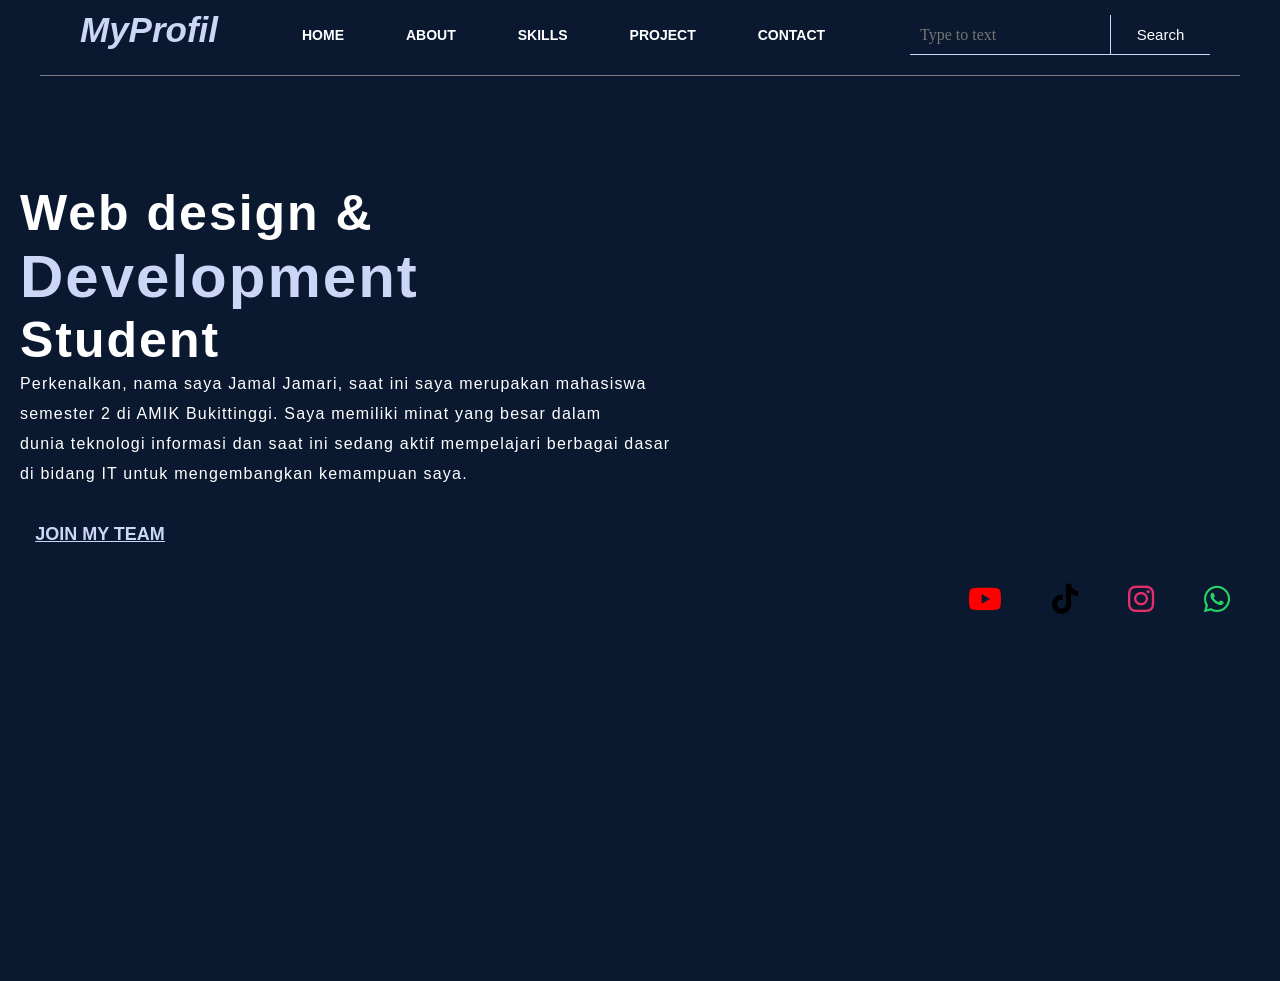
==== index.html @ 4e648909 "Update and rename HOME.html to index.html" ====
<!DOCTYPE html>
<html lang="en">
<head>
    <meta charset="UTF-8">
    <meta name="viewport" content="width=device-width, initial-scale=1.0">
    <title>Website Pertama Saya</title>
    <link rel="stylesheet" href="HOME.css">
    <link rel="stylesheet" href="https://cdnjs.cloudflare.com/ajax/libs/font-awesome/6.5.1/css/all.min.css" 
          integrity="sha512-DTOQO9RWCH3ppGqcWaEA1BIZOC6xxalwEsw9c2QQeAIftl+Vegovlnee1c9QX4TctnWMn13TZye+giMm8e2LwA==" 
          crossorigin="anonymous" referrerpolicy="no-referrer" />
</head>
<body>
    <div class="main">
        <div class="navbar">
            <div class="icon">
                <h2 class="logo">MyProfil</h2>
            </div>
       
            <div class="menu">
                <ul class="ul">
                    <li><a href="index.html">HOME</a></li>
                    <li><a href="ABOUT.html">ABOUT</a></li>
                    <li><a href="SKILLS.html">SKILLS</a></li>
                    <li><a href="WORK.html">PROJECT</a></li>
                    <li><a href="CONTACK.html">CONTACT</a></li>
                </ul>
            </div>

            <div class="search">
                <input class="srch" type="search" name="" placeholder="Type to text">
                <a href="#"> <button class="btn">Search</button></a>
            </div>
        </div>
        <div class="content">
            <h1>Web design & <br><span>Development</span><br>Student</h1>
            <p class="perkenalan">
                Perkenalkan, nama saya Jamal Jamari, saat ini saya merupakan mahasiswa <br> semester 2 di AMIK Bukittinggi. Saya memiliki minat yang besar dalam <br> dunia teknologi informasi dan saat ini sedang aktif mempelajari berbagai dasar <br> di bidang IT untuk mengembangkan kemampuan saya.
            </p>
        </div>
        <button class="join"><a href="#">JOIN MY TEAM</a></button>
        <div>
            <a href="https://wa.me/6287785155704" target="_blank"><i class="fa-brands fa-whatsapp"></i></a>
            <a href="https://www.instagram.com/jjmari7_" target="_blank"><i class="fa-brands fa-instagram"></i></a>
            <a href="https://www.tiktok.com/@sibolang7_" target="_blank"><i class="fa-brands fa-tiktok"></i></a>
            <a href="https://youtube.com/@sky" target="_blank"><i class="fa-brands fa-youtube"></i></a>
        </div>
    <div>
    
</body>
</html>
---- HOME.css ----
*{
    margin: 0;
    padding: 0;
}

body{
    margin: 0;
    padding: 0;
    background-color: #0a192f;
}

.main{
    width: 100%;
    background-color: #0a192f;
    background-position: center;
    background-size:cover;
    height: 109vh;
}

.navbar{
    width: 1200px;
    height: 75px;
    margin: auto;
    border-bottom: solid 1px;
    border-color: grey;
}

.icon{
    width: 200px;
    float: left;
    height: 70px;
}

.logo{
    color: #ccd6f6;
    font-size: 35px;
    font-family: Arial;
    font-style: italic;
    padding-left: 40px;
    float: left;
    padding-top: 10px;
}

.menu{
    width: 400px;
    float: left;
    height: 70px;
}

.ul{
    float: left;
    display: flex;
    justify-content: center;
    align-items: center;
}

ul li{
    list-style: none;
    margin-left: 62px;
    margin-top: 27px;
    font-size: 14px;
}

ul li a{
    color: white;
    text-decoration: none;
    font-family: Arial;
    font-weight: bold;
    transition: 0.4s ease-in-out;
}

ul li a:hover{
    color: #64ffda;
}

.search{
    width: 330px;
    float: left;
    margin-left: 270px;
}

.search :hover{
    color: #64ffda;
    background:none;
}

.srch{
    font-family:  'Times New Roman';
    width: 200px;
    height: 40px;
    background: transparent;
    border: 1px solid #ccd6f6;
    border-top: none;
    border-left: none;
    margin-top: 15px;
    color: white;
    border-right: none;
    font-size: 16px;
    float: left;
    padding: 10px;
}

.btn{
    width: 100px;
    height: 40px;
    color: white;
    background:transparent;
    margin-top: 15px;
    font-size: 15px;
    border: 1px solid #ccd6f6;
    border-top: none;
    border-right: none;
}

.btn:focus{
    outline: none;
}

.srch:focus{
    outline: none;
}

.content{
    width: 1200px;
    height: auto;
    margin: auto;
    color: white;
    position: relative;
    float: left;
}

.content .perkenalan{
    padding-left: 20px;
    padding-bottom: 25px;
    font-family: Arial;
    letter-spacing: 1.2px;
    line-height: 30px;
}

.content h1{
    font-family: Arial;
    font-weight: bold;
    font-size: 50px;
    padding-left: 20px;
    margin-top: 9%;
    letter-spacing: 2px;
}

.join{
    width: 160px;
    height: 40px;
    background:transparent;
    border: none;
    margin-left:20px;
    margin-bottom: 10px;
    font-size: 18px;
    cursor: pointer;
    transition: 0.4s ease;
}

.join a {
    color: #ccd6f6;
    font-weight: bold;
    transition: .3s ease;
}
.join a:hover{
    color: #64ffda;
}

.content span{
    color: #ccd6f6;
    font-size: 60px;
}

a i{
    font-size: 30px;
    float: right;
    padding-right: 50px;
    letter-spacing: 1,2 px;
    transition: 0.3s ease;
    margin-top: 20px;
}

a i:hover{
    color: #64ffda;
}

.fa-whatsapp{
    color: #25d366;
}
.fa-instagram{
    color: #e1306c;
}
.fa-tiktok{
    color: #000;
}
.fa-youtube{
    color: #ff0000;
}


/* =========================
   RESPONSIVE MOBILE
========================= */
@media screen and (max-width: 768px){

    .navbar{
        width: 100%;
        height: auto;
        padding-bottom: 20px;
    }

    .icon{
        width: 100%;
        text-align: center;
    }

    .logo{
        float: none;
        padding-left: 0;
        font-size: 30px;
        padding-top: 20px;
    }

    .menu{
        width: 100%;
        height: auto;
    }

    .ul{
        flex-direction: column;
        float: none;
        padding: 0;
    }

    ul li{
        margin: 15px 0;
        text-align: center;
    }

    .search{
        width: 100%;
        margin-left: 0;
        display: flex;
        justify-content: center;
        margin-top: 10px;
    }

    .srch{
        width: 55%;
        font-size: 14px;
    }

    .btn{
        width: 80px;
        font-size: 14px;
    }

    .content{
        width: 100%;
        text-align: center;
        float: none;
        padding: 20px;
        box-sizing: border-box;
    }

    .content h1{
        font-size: 35px;
        padding-left: 0;
        margin-top: 40px;
        line-height: 50px;
    }

    .content span{
        font-size: 40px;
    }

    .content .perkenalan{
        padding-left: 0;
        font-size: 15px;
        line-height: 28px;
    }

    .join{
        display: block;
        margin: 20px auto;
    }

    /* ICON SOSMED */
    a i{
        float: none;
        font-size: 28px;
        padding-right: 0;
        margin: 10px;
    }

    body{
        overflow-x: hidden;
    }
}
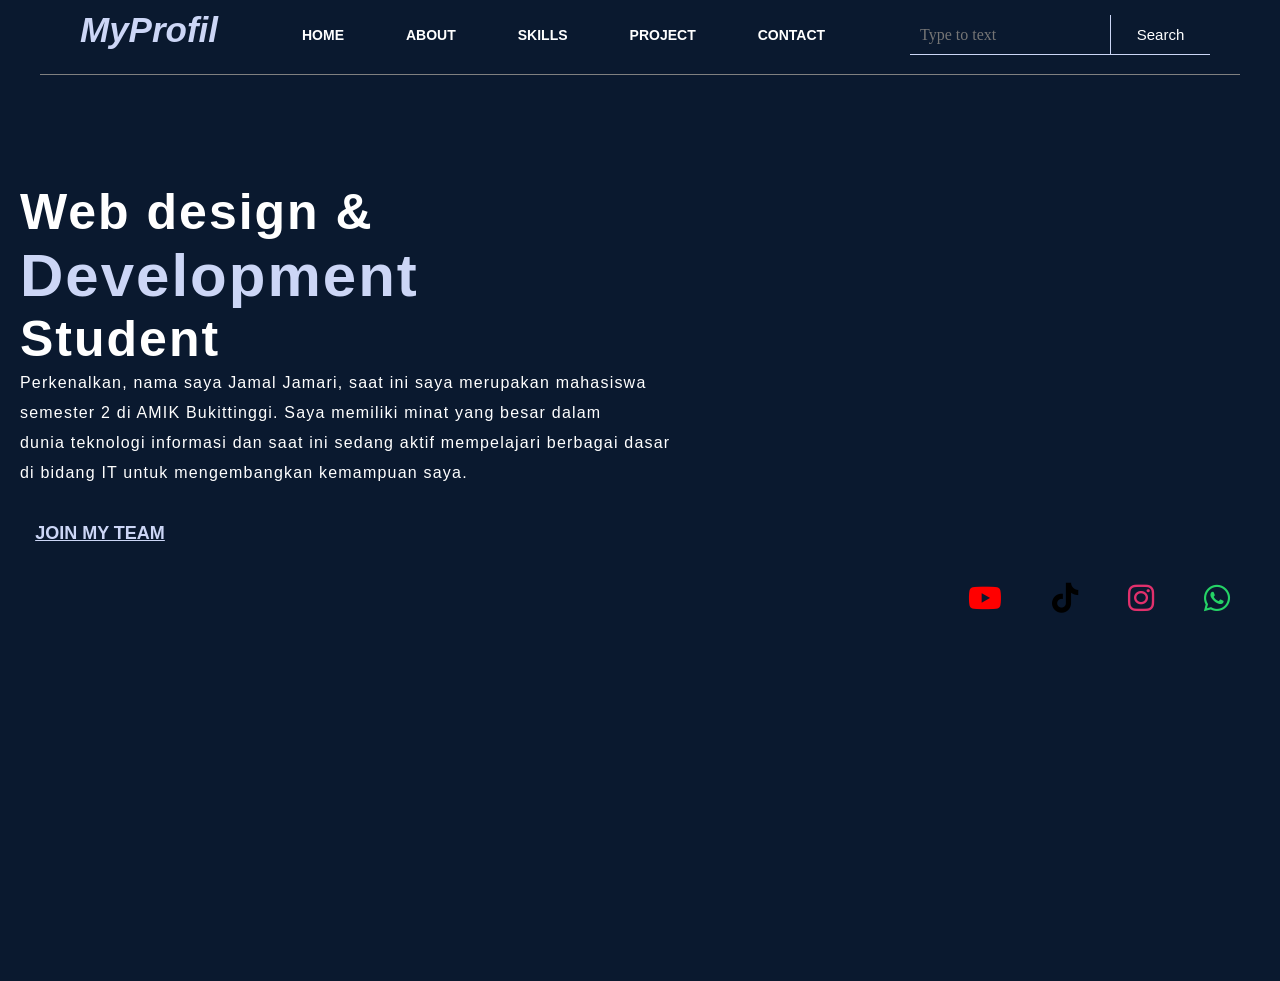
==== commit 7610db97: "fix" ====
--- a/index.html
+++ b/index.html
@@ -4,7 +4,7 @@
     <meta charset="UTF-8">
     <meta name="viewport" content="width=device-width, initial-scale=1.0">
     <title>Website Pertama Saya</title>
-    <link rel="stylesheet" href="HOME.css">
+    <link rel="stylesheet" href="style.css">
     <link rel="stylesheet" href="https://cdnjs.cloudflare.com/ajax/libs/font-awesome/6.5.1/css/all.min.css" 
           integrity="sha512-DTOQO9RWCH3ppGqcWaEA1BIZOC6xxalwEsw9c2QQeAIftl+Vegovlnee1c9QX4TctnWMn13TZye+giMm8e2LwA==" 
           crossorigin="anonymous" referrerpolicy="no-referrer" />
--- a/style.css
+++ b/style.css
@@ -0,0 +1,338 @@
+*{
+    margin: 0;
+    padding: 0;
+    box-sizing:border-box ;
+}
+
+body{
+    margin: 0;
+    padding: 0;
+    background-color: #0a192f;
+}
+
+.main{
+    width: 100%;
+    background-color: #0a192f;
+    background-position: center;
+    background-size:cover;
+    height: 109vh;
+}
+
+.navbar{
+    width: 1200px;
+    height: 75px;
+    margin: auto;
+    border-bottom: solid 1px;
+    border-color: grey;
+}
+
+.icon{
+    width: 200px;
+    float: left;
+    height: 70px;
+}
+
+.logo{
+    color: #ccd6f6;
+    font-size: 35px;
+    font-family: Arial;
+    font-style: italic;
+    padding-left: 40px;
+    float: left;
+    padding-top: 10px;
+}
+
+.menu{
+    width: 400px;
+    float: left;
+    height: 70px;
+}
+
+ul{
+    float: left;
+    display: flex;
+    justify-content: center;
+    align-items: center;
+}
+
+ul li{
+    list-style: none;
+    margin-left: 62px;
+    margin-top: 27px;
+    font-size: 14px;
+}
+
+ul li a{
+    color: white;
+    text-decoration: none;
+    font-family: Arial;
+    font-weight: bold;
+    transition: 0.4s ease-in-out;
+}
+
+ul li a:hover{
+    color: #64ffda;
+}
+
+.search{
+    width: 330px;
+    float: left;
+    margin-left: 270px;
+}
+
+.search:hover{
+    color: #64ffda;
+    background:none;
+}
+
+.srch{
+    font-family:  'Times New Roman';
+    width: 200px;
+    height: 40px;
+    background: transparent;
+    border: 1px solid #ccd6f6;
+    border-top: none;
+    border-left: none;
+    margin-top: 15px;
+    color: white;
+    border-right: none;
+    font-size: 16px;
+    float: left;
+    padding: 10px;
+}
+
+.btn{
+    width: 100px;
+    height: 40px;
+    color: white;
+    background:transparent;
+    margin-top: 15px;
+    font-size: 15px;
+    border: 1px solid #ccd6f6;
+    border-top: none;
+    border-right: none;
+}
+
+.btn:focus{
+    outline: none;
+}
+
+.srch:focus{
+    outline: none;
+}
+
+.content{
+    width: 1200px;
+    height: auto;
+    margin: auto;
+    color: white;
+    position: relative;
+    float: left;
+}
+
+.content .perkenalan{
+    padding-left: 20px;
+    padding-bottom: 25px;
+    font-family: Arial;
+    letter-spacing: 1.2px;
+    line-height: 30px;
+}
+
+.content h1{
+    font-family: Arial;
+    font-weight: bold;
+    font-size: 50px;
+    padding-left: 20px;
+    margin-top: 9%;
+    letter-spacing: 2px;
+}
+
+.join{
+    width: 160px;
+    height: 40px;
+    background:transparent;
+    border: none;
+    margin-left:20px;
+    margin-bottom: 10px;
+    font-size: 18px;
+    cursor: pointer;
+    transition: 0.4s ease;
+}
+
+.join a {
+    color: #ccd6f6;
+    font-weight: bold;
+    transition: .3s ease;
+}
+.join a:hover{
+    color: #64ffda;
+}
+
+.content span{
+    color: #ccd6f6;
+    font-size: 60px;
+}
+
+a i{
+    font-size: 30px;
+    float: right;
+    padding-right: 50px;
+    letter-spacing: 1,2 px;
+    transition: 0.3s ease;
+    margin-top: 20px;
+}
+
+a i:hover{
+    color: #64ffda;
+}
+
+.fa-whatsapp{
+    color: #25d366;
+}
+.fa-instagram{
+    color: #e1306c;
+}
+.fa-tiktok{
+    color: #000;
+}
+.fa-youtube{
+    color: #ff0000;
+}
+
+/* Tambahkan INI SAJA ke CSS asli Anda */
+
+@media screen and (max-width: 1024px) {
+    .navbar {
+        width: 95%;
+        padding: 0 20px;
+    }
+    
+    .content {
+        width: 95%;
+    }
+}
+
+@media screen and (max-width: 768px) {
+    .main {
+        height: 100vh;
+    }
+    
+    .navbar {
+        width: 100%;
+        height: auto;
+        padding: 15px 20px;
+        flex-direction: column;
+        gap: 10px;
+        align-items: center;
+    }
+    
+    .icon {
+        width: 100%;
+        justify-content: center;
+    }
+    
+    .logo {
+        font-size: 28px;
+        padding-left: 0;
+        padding-top: 0;
+    }
+    
+    .menu {
+        width: 100%;
+        justify-content: center;
+    }
+    
+    ul li {
+        margin-left: 25px;
+    }
+    
+    .search {
+        width: 280px;
+        margin-left: 0;
+        justify-content: center;
+    }
+    
+    .content {
+        width: 100%;
+        padding: 0 20px;
+        text-align: center;
+        margin-top: 20px;
+    }
+    
+    .content h1 {
+        font-size: 42px;
+        margin-top: 20px;
+        padding-left: 0;
+    }
+    
+    .content .perkenalan {
+        padding-left: 0;
+        font-size: 16px;
+    }
+    
+    .join {
+        margin-left: 0;
+        display: inline-block;
+    }
+}
+
+@media screen and (max-width: 480px) {
+    .logo {
+        font-size: 24px;
+    }
+    
+    ul li {
+        margin-left: 20px;
+        font-size: 13px;
+    }
+    
+    .srch {
+        width: 160px;
+        font-size: 14px;
+    }
+    
+    .content h1 {
+        font-size: 34px;
+    }
+    
+    .content .perkenalan {
+        font-size: 15px;
+        line-height: 1.4;
+    }
+    
+    .join {
+        width: 150px;
+        font-size: 16px;
+    }
+    
+    a i {
+        font-size: 26px;
+        padding-right: 20px;
+    }
+}
+
+/* Fix layout */
+@media screen and (max-width: 768px) {
+    .navbar {
+        display: flex;
+        flex-direction: row;
+        flex-wrap: wrap;
+        justify-content: space-between;
+        align-items: center;
+    }
+    
+    .icon {
+        width: auto;
+        float: left;
+    }
+    
+    .menu {
+        width: auto;
+        float: right;
+    }
+    
+    .search {
+        float: right;
+        margin-left: auto;
+    }
+}
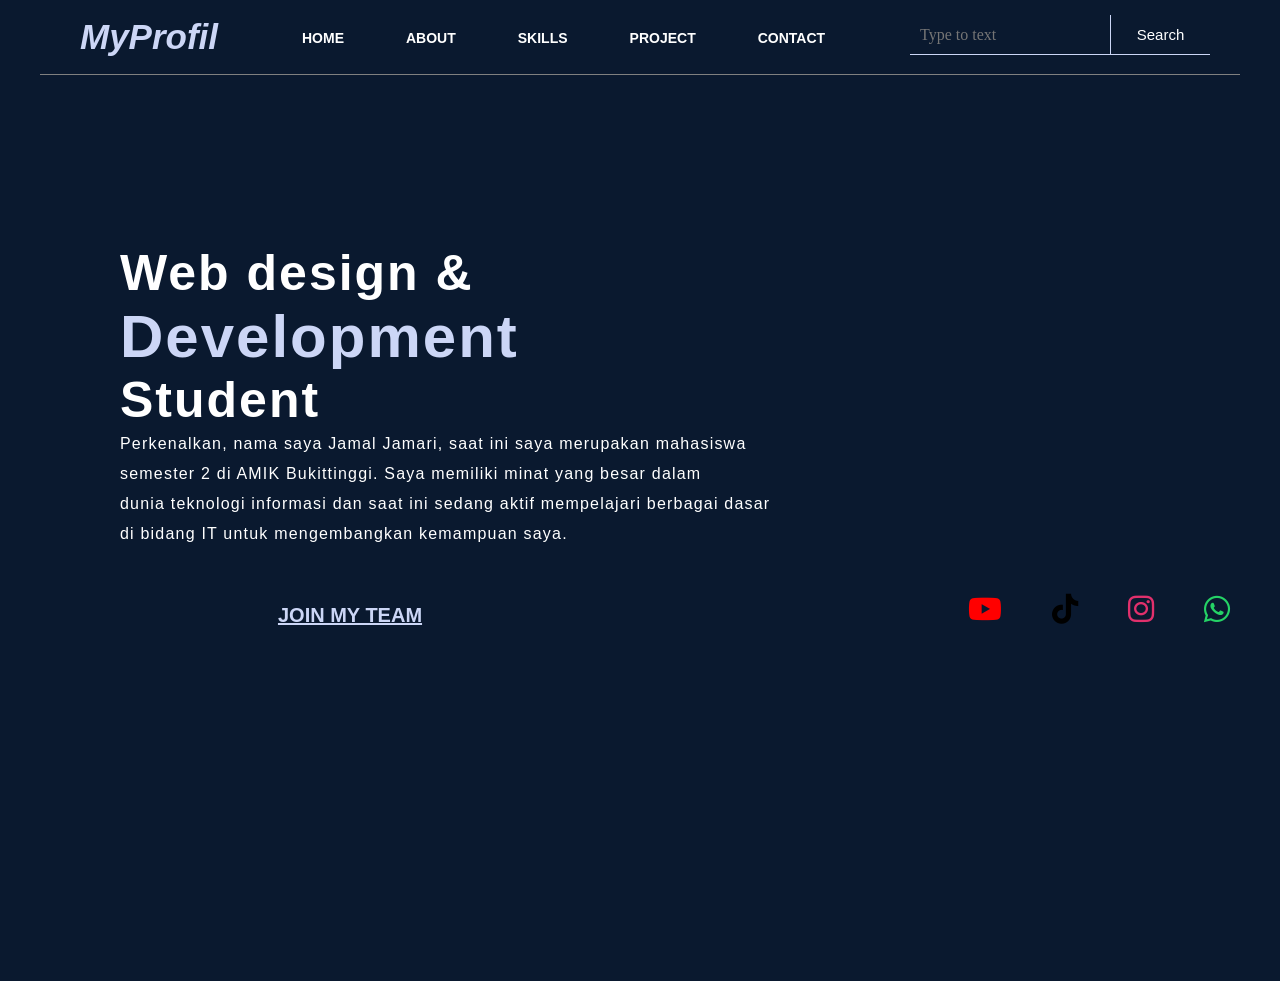
==== commit 91648557: "Update menu hamburger" ====
--- a/index.html
+++ b/index.html
@@ -25,6 +25,13 @@
                     <li><a href="CONTACK.html">CONTACT</a></li>
                 </ul>
             </div>
+            
+            
+    <button class="menu-btn" aria-label="Buka menu"
+            aria-expanded="false">
+        ☰
+    </button>
+
 
             <div class="search">
                 <input class="srch" type="search" name="" placeholder="Type to text">
@@ -38,13 +45,15 @@
             </p>
         </div>
         <button class="join"><a href="#">JOIN MY TEAM</a></button>
-        <div>
+        <div class="social-icons">
             <a href="https://wa.me/6287785155704" target="_blank"><i class="fa-brands fa-whatsapp"></i></a>
             <a href="https://www.instagram.com/jjmari7_" target="_blank"><i class="fa-brands fa-instagram"></i></a>
             <a href="https://www.tiktok.com/@sibolang7_" target="_blank"><i class="fa-brands fa-tiktok"></i></a>
-            <a href="https://youtube.com/@sky" target="_blank"><i class="fa-brands fa-youtube"></i></a>
+            <a href="https://youtube.com/@sky.91" target="_blank"><i class="fa-brands fa-youtube"></i></a>
         </div>
     <div>
-    
+  
+        
+<script src="togle.js"></script>
 </body>
 </html>
--- a/style.css
+++ b/style.css
@@ -22,8 +22,7 @@
     width: 1200px;
     height: 75px;
     margin: auto;
-    border-bottom: solid 1px;
-    border-color: grey;
+    border-bottom: 1px solid grey;
 }
 
 .icon{
@@ -39,7 +38,7 @@
     font-style: italic;
     padding-left: 40px;
     float: left;
-    padding-top: 10px;
+    padding-top: 17px;
 }
 
 .menu{
@@ -48,11 +47,12 @@
     height: 70px;
 }
 
-ul{
+.ul{
     float: left;
     display: flex;
     justify-content: center;
     align-items: center;
+    padding-top: 3px;
 }
 
 ul li{
@@ -72,6 +72,10 @@
 
 ul li a:hover{
     color: #64ffda;
+}
+
+.menu-btn{
+    display: none;
 }
 
 .search{
@@ -113,6 +117,9 @@
     border-right: none;
 }
 
+.btn:hover{
+    color: #64ffda;
+}
 .btn:focus{
     outline: none;
 }
@@ -128,6 +135,8 @@
     color: white;
     position: relative;
     float: left;
+    padding-left: 100px;
+    padding-top: 70px;
 }
 
 .content .perkenalan{
@@ -148,15 +157,16 @@
 }
 
 .join{
-    width: 160px;
-    height: 40px;
-    background:transparent;
+    width: 700px;
+    height: auto;
+    margin: auto;
+    color: #ccd6f6;
+    float: left;
+    background-color: transparent;
     border: none;
-    margin-left:20px;
-    margin-bottom: 10px;
-    font-size: 18px;
-    cursor: pointer;
-    transition: 0.4s ease;
+    font-size: 20px;
+    text-decoration: none;
+    padding-top: 30px;
 }
 
 .join a {
@@ -199,140 +209,159 @@
     color: #ff0000;
 }
 
-/* Tambahkan INI SAJA ke CSS asli Anda */
-
-@media screen and (max-width: 1024px) {
-    .navbar {
-        width: 95%;
-        padding: 0 20px;
-    }
-    
-    .content {
-        width: 95%;
-    }
-}
-
-@media screen and (max-width: 768px) {
-    .main {
-        height: 100vh;
-    }
-    
-    .navbar {
-        width: 100%;
+
+
+
+@media screen and (max-width: 768px){
+
+    body{
+        overflow-x: hidden;
+    }
+
+    .main{
+        width: 100%;
+        min-height: 100vh;
+        padding-bottom: 40px;
+    }
+
+    .navbar{
+        width: 90%;
         height: auto;
-        padding: 15px 20px;
+        margin: auto;
+        padding-bottom: 20px;
+    }
+
+    .icon{
+        width: 100%;
+        height: auto;
+        float: none;
+        text-align: center;
+    }
+
+    .logo{
+        float: none;
+        padding-left: 0;
+        padding-top: 15px;
+        font-size: 32px;
+    }
+
+    .menu{
+        width: 100%;
+        height: auto;
+        float: none;
+    }
+
+    .ul{
+        display: none;
+        float: none;
         flex-direction: column;
-        gap: 10px;
         align-items: center;
-    }
-    
-    .icon {
-        width: 100%;
+        width: 100%;
+        padding: 10px 0;
+        margin: 0;
+    }
+
+    .menu-btn{
+        display: block;
+        position: absolute;
+        top: 15px;
+        right: 0;
+        background: transparent;
+        color: #ccd6f6;
+        border: none;
+        padding: 6px 12px;
+        font-size: 24px;
+        cursor: pointer;
+        z-index: 10;
+    }
+
+    .ul.active {
+        display: flex;
+    }
+
+    .ul li {
+        margin: 12px 0;
+    }
+
+    .ul li a {
+        font-size: 14px;
+    }
+
+    .search{
+        width: 100%;
+        float: none;
+        margin-left: 0;
+        margin-top: 15px;
+
+        display: flex;
         justify-content: center;
-    }
-    
-    .logo {
+        align-items: center;
+    }
+
+    .srch{
+        width: 55%;
+        height: 38px;
+        font-size: 14px;
+        padding: 8px;
+    }
+
+    .btn{
+        width: 80px;
+        height: 38px;
+        font-size: 14px;
+    }
+
+    .content{
+        width: 100%;
+        float: none;
+        text-align: center;
+        margin: auto;
+        padding: 20px;
+        box-sizing: border-box;
+    }
+
+    .content h1{
+        font-size: 42px;
+        line-height: 60px;
+        padding-left: 0;
+        margin-top: 40px;
+        letter-spacing: 1px;
+    }
+
+    .content span{
+        font-size: 45px;
+    }
+
+    .content .perkenalan{
+        padding-left: 0;
+        padding-right: 0;
+        font-size: 14px;
+        line-height: 35px;
+        text-align: center;
+    }
+
+    .join{
+        width: 100%;
+        float: none;
+        text-align: center;
+        margin: auto;
+        padding: 20px;
+        box-sizing: border-box;
+    }
+
+    .social-icons {
+        display: flex;
+        justify-content: center;
+        align-items: center;
+        gap: 25px;
+        width: 100%;
+        margin-top: 20px;
+    }
+
+    .social-icons a i {
+        float: none;
+        padding: 0;
+        margin: 0;
         font-size: 28px;
-        padding-left: 0;
-        padding-top: 0;
-    }
-    
-    .menu {
-        width: 100%;
-        justify-content: center;
-    }
-    
-    ul li {
-        margin-left: 25px;
-    }
-    
-    .search {
-        width: 280px;
-        margin-left: 0;
-        justify-content: center;
-    }
-    
-    .content {
-        width: 100%;
-        padding: 0 20px;
-        text-align: center;
-        margin-top: 20px;
-    }
-    
-    .content h1 {
-        font-size: 42px;
-        margin-top: 20px;
-        padding-left: 0;
-    }
-    
-    .content .perkenalan {
-        padding-left: 0;
-        font-size: 16px;
-    }
-    
-    .join {
-        margin-left: 0;
-        display: inline-block;
-    }
-}
-
-@media screen and (max-width: 480px) {
-    .logo {
-        font-size: 24px;
-    }
-    
-    ul li {
-        margin-left: 20px;
-        font-size: 13px;
-    }
-    
-    .srch {
-        width: 160px;
-        font-size: 14px;
-    }
-    
-    .content h1 {
-        font-size: 34px;
-    }
-    
-    .content .perkenalan {
-        font-size: 15px;
-        line-height: 1.4;
-    }
-    
-    .join {
-        width: 150px;
-        font-size: 16px;
-    }
-    
-    a i {
-        font-size: 26px;
-        padding-right: 20px;
-    }
-}
-
-/* Fix layout */
-@media screen and (max-width: 768px) {
-    .navbar {
-        display: flex;
-        flex-direction: row;
-        flex-wrap: wrap;
-        justify-content: space-between;
-        align-items: center;
-    }
-    
-    .icon {
-        width: auto;
-        float: left;
-    }
-    
-    .menu {
-        width: auto;
-        float: right;
-    }
-    
-    .search {
-        float: right;
-        margin-left: auto;
     }
 }
